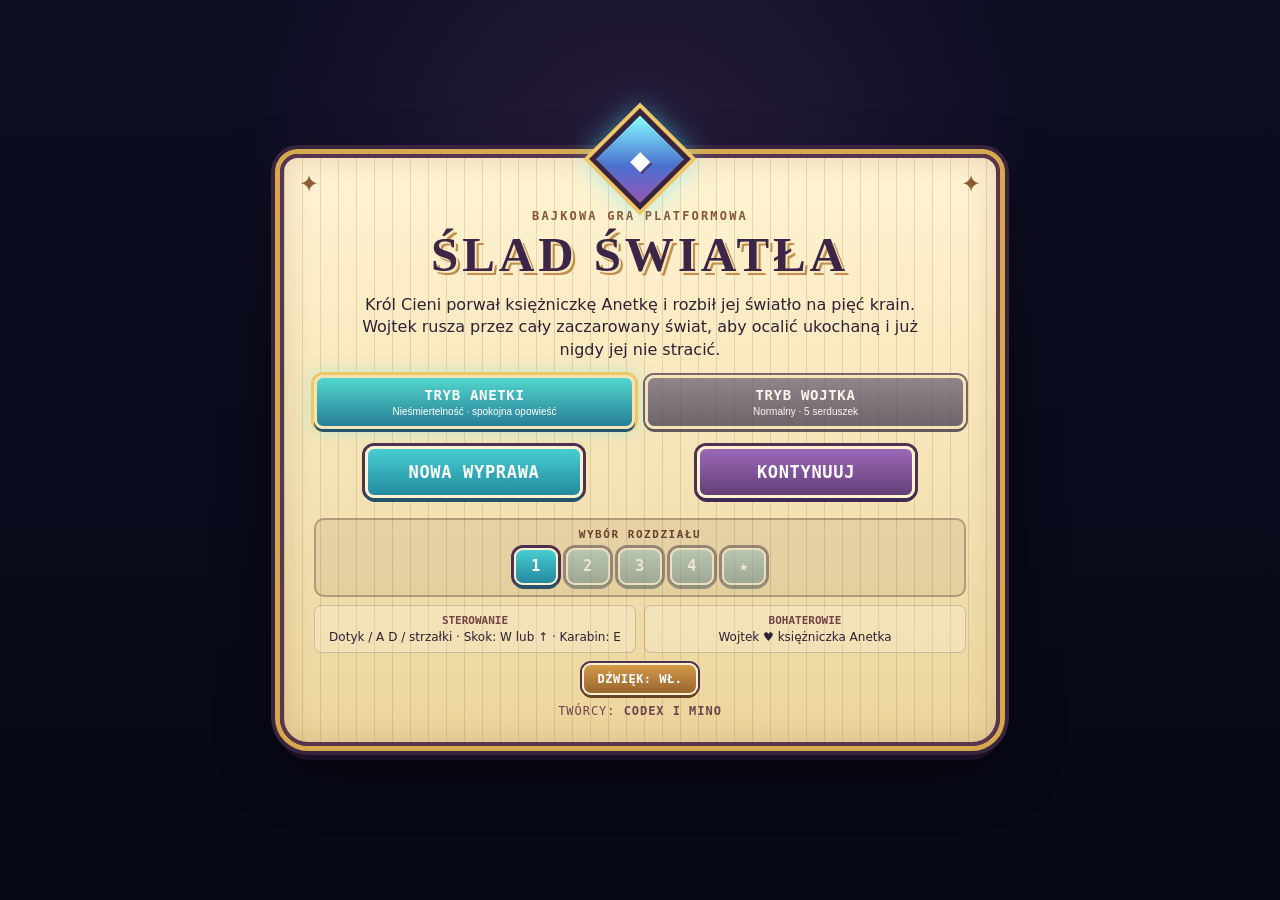
==== index.html @ 8b0d39ac "Publikacja gry na iPhone" ====
<!doctype html>
<html lang="pl">
<head>
  <meta charset="utf-8">
  <meta name="viewport" content="width=device-width,initial-scale=1,maximum-scale=1,user-scalable=no,viewport-fit=cover">
  <meta name="theme-color" content="#171329">
  <meta name="mobile-web-app-capable" content="yes">
  <meta name="apple-mobile-web-app-capable" content="yes">
  <meta name="apple-mobile-web-app-status-bar-style" content="black-translucent">
  <meta name="apple-mobile-web-app-title" content="Ślad Światła">
  <title>Ślad Światła — Wojtek i Anetka · gra na telefon</title>
  <style>
:root {
  color-scheme: dark;
  font-family: "Trebuchet MS", system-ui, sans-serif;
  --ink: #21182d;
  --cream: #fff2cf;
  --gold: #efc768;
  --violet: #6d3e86;
}

* { box-sizing: border-box; }
html, body {
  margin: 0;
  width: 100%;
  height: 100%;
  overflow: hidden;
  background: #090817;
  touch-action: none;
}
body { display: grid; place-items: center; }
#gameShell {
  position: relative;
  width: 100vw;
  height: 100dvh;
  overflow: hidden;
  background: #111229;
}
canvas {
  position: absolute;
  inset: 0;
  width: 100%;
  height: 100%;
  image-rendering: pixelated;
  background: #151831;
}

.overlay {
  position: absolute;
  inset: 0;
  display: none;
  place-items: center;
  padding: max(12px, env(safe-area-inset-top)) max(12px, env(safe-area-inset-right)) max(12px, env(safe-area-inset-bottom)) max(12px, env(safe-area-inset-left));
  background:
    radial-gradient(circle at 50% 22%, rgba(130,78,156,.25), transparent 43%),
    linear-gradient(rgba(10,10,28,.56), rgba(6,7,20,.9));
  z-index: 5;
  overflow: auto;
}
.overlay.visible { display: grid; }

.card {
  position: relative;
  width: min(620px, 94vw);
  padding: 24px 30px 22px;
  text-align: center;
  border: 4px solid #5a354f;
  border-radius: 18px 18px 28px 28px;
  color: #2d2133;
  background:
    linear-gradient(90deg, rgba(115,73,47,.16) 1px, transparent 1px) 0 0 / 18px 100%,
    linear-gradient(#fff4d3, #ecd59c);
  box-shadow:
    0 0 0 5px #d7a94f,
    0 0 0 9px #39243f,
    0 14px 0 #171123,
    0 22px 55px rgba(0,0,0,.62),
    inset 0 0 30px rgba(119,65,35,.18);
}
.card::before,
.card::after {
  content: "✦";
  position: absolute;
  top: 12px;
  color: #8d5b2f;
  font-size: 24px;
}
.card::before { left: 15px; }
.card::after { right: 15px; }
.card.compact { width: min(430px, 90vw); }
.menu-card {
  width: min(720px, 95vw);
  padding-top: 50px;
}
.ending-card {
  width: min(650px, 94vw);
  padding-top: 48px;
}

.crest {
  position: absolute;
  left: 50%;
  top: -35px;
  display: grid;
  place-items: center;
  width: 72px;
  height: 72px;
  transform: translateX(-50%) rotate(45deg);
  border: 5px solid #39243f;
  background: linear-gradient(135deg, #88ffff, #4a71cf 58%, #9654b8);
  box-shadow: 0 0 0 4px #efc768, 0 0 28px rgba(89,236,255,.65);
}
.crest span { transform: rotate(-45deg); color: white; font: bold 34px monospace; text-shadow: 2px 2px #503b86; }
.crest.small { width: 58px; height: 58px; top: -29px; }
.crest.small span { font-size: 25px; }

h1, h2 {
  margin: .1em 0 .25em;
  color: #3c2546;
  letter-spacing: .08em;
  text-shadow: 2px 2px #f8eab8, 4px 4px #c18b52;
  font-family: Georgia, "Times New Roman", serif;
  font-size: clamp(27px, 5vw, 49px);
}
h2 { font-size: clamp(25px, 4vw, 38px); }
.eyebrow {
  margin: 8px 0 2px;
  color: #895433;
  font: bold 12px monospace;
  letter-spacing: .18em;
}
.menu-card > .eyebrow,
.ending-card > .eyebrow { margin-top: 0; }
.menu-card h1 { margin-top: 5px; line-height: 1.04; }
.lead, .card p { line-height: 1.42; }
.lead { margin: 0 auto 13px; max-width: 590px; }

.mode-picker {
  display: grid;
  grid-template-columns: 1fr 1fr;
  gap: 10px;
  margin: 8px auto 5px;
}
.mode-choice {
  width: 100%;
  min-width: 0;
  margin: 0;
  padding: 9px 11px;
  border-color: #f4e4b5;
  background: linear-gradient(#686078, #39354d);
  box-shadow: 0 3px 0 #282438, 0 0 0 2px #4e3151;
  opacity: .72;
}
.mode-choice b,
.mode-choice span { display: block; }
.mode-choice b { font-size: 14px; }
.mode-choice span { margin-top: 3px; font: 10px "Trebuchet MS", sans-serif; letter-spacing: 0; }
.mode-choice.active {
  opacity: 1;
  background: linear-gradient(#52d6cd, #277f96);
  box-shadow: 0 3px 0 #24556d, 0 0 0 3px #efc768, 0 0 18px rgba(87,239,231,.5);
}

.menu-actions {
  display: flex;
  justify-content: center;
  gap: 12px;
}
button {
  display: block;
  margin: 12px auto 8px;
  min-width: 218px;
  padding: 13px 22px;
  border: 3px solid #fff2cf;
  border-radius: 9px;
  background: linear-gradient(#48cdd1, #238a9f);
  color: white;
  font: bold 17px monospace;
  letter-spacing: .04em;
  box-shadow: 0 4px 0 #26526c, 0 0 0 3px #4e3151;
  cursor: pointer;
}
button:active { transform: translateY(3px); box-shadow: 0 1px 0 #26526c, 0 0 0 3px #4e3151; }
button:disabled { opacity: .48; cursor: not-allowed; transform: none; filter: grayscale(.6); }
button.secondary { background: linear-gradient(#9b68b8, #654078); box-shadow: 0 4px 0 #3d2b56, 0 0 0 3px #4e3151; }
button.dark { background: linear-gradient(#4c4b63, #2b2c45); box-shadow: 0 4px 0 #191b31, 0 0 0 3px #4e3151; }
.tiny-button {
  min-width: 0;
  margin: 10px auto 4px;
  padding: 7px 14px;
  border-width: 2px;
  font-size: 12px;
  background: linear-gradient(#d39a4b, #99642f);
  box-shadow: 0 3px 0 #694326, 0 0 0 2px #4e3151;
}

.chapter-picker {
  margin: 12px auto 7px;
  padding: 8px 10px 10px;
  border: 2px solid rgba(91,57,54,.36);
  border-radius: 10px;
  background: rgba(105,69,44,.09);
}
.chapter-label { display: block; margin-bottom: 7px; color: #684032; font: bold 11px monospace; letter-spacing: .14em; }
.level-select { display: flex; justify-content: center; gap: 8px; }
.level-select button {
  display: grid;
  place-items: center;
  width: 44px;
  min-width: 44px;
  height: 37px;
  margin: 0;
  padding: 0;
  font-size: 15px;
  border-width: 2px;
}
.menu-info {
  display: grid;
  grid-template-columns: 1fr 1fr;
  gap: 8px;
  margin-top: 8px;
}
.menu-info div {
  padding: 8px 10px;
  border: 1px solid rgba(81,49,56,.22);
  border-radius: 7px;
  background: rgba(255,255,255,.2);
}
.menu-info strong, .menu-info span { display: block; }
.menu-info strong { color: #714344; font: bold 11px monospace; }
.menu-info span { margin-top: 3px; font-size: 12px; }
.credits {
  margin: 8px 0 0 !important;
  color: #6f4350;
  font: 12px monospace;
  letter-spacing: .08em;
}

#rotateHint {
  display: none;
  position: absolute;
  inset: 0;
  z-index: 20;
  place-items: center;
  align-content: center;
  gap: 8px;
  padding: 30px;
  background: radial-gradient(circle, #32274c, #0b0d19 72%);
  color: #fff3d0;
  font: bold 20px monospace;
  text-align: center;
}
#rotateHint span { display: block; font-size: 55px; color: #6dffff; }
#rotateHint small { max-width: 320px; color: #b8b6d0; font-size: 12px; }

@media (orientation: portrait) and (max-width: 700px) { #rotateHint { display: grid; } }
@media (max-height: 620px) {
  .card { padding: 17px 24px 14px; transform: scale(.9); }
  .menu-card { padding: 42px 24px 14px; transform: scale(.82); }
  .ending-card { padding-top: 40px; }
  .crest { top: -27px; width: 58px; height: 58px; }
  .crest span { font-size: 27px; }
  h1 { font-size: 35px; }
  .lead { font-size: 13px; }
  button { padding: 10px 18px; margin: 9px auto 6px; }
}

</style>
</head>
<body>
  <main id="gameShell">
    <canvas id="game" width="1280" height="720" aria-label="Gra Ślad Światła"></canvas>

    <section id="startScreen" class="overlay visible">
      <div class="card menu-card">
        <div class="crest"><span>◆</span></div>
        <p class="eyebrow">BAJKOWA GRA PLATFORMOWA</p>
        <h1>ŚLAD ŚWIATŁA</h1>
        <p class="lead">Król Cieni porwał księżniczkę Anetkę i rozbił jej światło na pięć krain. Wojtek rusza przez cały zaczarowany świat, aby ocalić ukochaną i już nigdy jej nie stracić.</p>
        <div class="mode-picker" aria-label="Wybór trybu gry">
          <button id="modeAnetkaBtn" class="mode-choice active" type="button"><b>TRYB ANETKI</b><span>Nieśmiertelność · spokojna opowieść</span></button>
          <button id="modeNormalBtn" class="mode-choice" type="button"><b>TRYB WOJTKA</b><span>Normalny · 5 serduszek</span></button>
        </div>
        <div class="menu-actions">
          <button id="startBtn" class="primary">NOWA WYPRAWA</button>
          <button id="continueBtn" class="secondary">KONTYNUUJ</button>
        </div>
        <div class="chapter-picker">
          <span class="chapter-label">WYBÓR ROZDZIAŁU</span>
          <div id="levelSelect" class="level-select" aria-label="Wybór poziomu"></div>
        </div>
        <div class="menu-info">
          <div><strong>STEROWANIE</strong><span>Dotyk / A D / strzałki · Skok: W lub ↑ · Karabin: E</span></div>
          <div><strong>BOHATEROWIE</strong><span>Wojtek ♥ księżniczka Anetka</span></div>
        </div>
        <button id="soundBtn" class="tiny-button" type="button">DŹWIĘK: WŁ.</button>
        <p class="credits">TWÓRCY: <b>CODEX I MINO</b></p>
      </div>
    </section>

    <section id="pauseScreen" class="overlay">
      <div class="card compact">
        <div class="crest small"><span>Ⅱ</span></div>
        <h2>PAUZA</h2>
        <p id="pauseChapter">Rozdział</p>
        <button id="resumeBtn">GRAJ DALEJ</button>
        <button id="restartPauseBtn" class="secondary">POWTÓRZ POZIOM</button>
        <button id="menuPauseBtn" class="dark">MENU GŁÓWNE</button>
        <p class="credits">CODEX I MINO</p>
      </div>
    </section>

    <section id="endScreen" class="overlay">
      <div class="card ending-card">
        <div class="crest"><span>♥</span></div>
        <p class="eyebrow">KAMPANIA UKOŃCZONA</p>
        <h2>ŚWIATŁO POWRÓCIŁO</h2>
        <p><strong>Wojtek ocalił księżniczkę Anetkę.</strong><br>Pięć krain znów tworzy jedną opowieść, a zakochani wracają do domu razem. Ich światło okazało się silniejsze od Korony Cienia.</p>
        <button id="againBtn">ZAGRAJ OD POCZĄTKU</button>
        <button id="menuEndBtn" class="secondary">WYBIERZ ROZDZIAŁ</button>
        <p class="credits">GRA STWORZONA PRZEZ <b>CODEX I MINO</b></p>
      </div>
    </section>

    <div id="rotateHint"><span>↻</span><b>Obróć telefon poziomo</b><small>Gra została zaprojektowana do widoku panoramicznego.</small></div>
  </main>
  <script>
"use strict";

const canvas = document.getElementById("game");
const ctx = canvas.getContext("2d");
ctx.imageSmoothingEnabled = false;

const W = 1280;
const H = 720;
const G = 1900;
const MAX_HEARTS = 5;
const WORLD_W = 5200;
const STORAGE_KEY = "slad-swiatla-campaign-v3";
let selectedMode = "anetka";

function isInvincible() {
  return selectedMode === "anetka";
}

const ui = {
  start: document.getElementById("startScreen"),
  pause: document.getElementById("pauseScreen"),
  end: document.getElementById("endScreen"),
  startBtn: document.getElementById("startBtn"),
  continueBtn: document.getElementById("continueBtn"),
  soundBtn: document.getElementById("soundBtn"),
  modeAnetkaBtn: document.getElementById("modeAnetkaBtn"),
  modeNormalBtn: document.getElementById("modeNormalBtn"),
  levelSelect: document.getElementById("levelSelect"),
  pauseChapter: document.getElementById("pauseChapter")
};

const BIOMES = [
  {
    name: "ZIELONE RUINY",
    subtitle: "Rozdział I · Pierwszy odłamek",
    bg: "bg0",
    ambient: "leaf",
    music: [220, 277, 330, 415, 330, 277, 247, 330],
    palette: { top: "#9fbb37", top2: "#d0d85a", stone: "#745447", mid: "#493b42", deep: "#211f31", line: "#2a2330", glow: "#ffe36b", accent: "#75d45d", spike: "#d7c8a7", tint: "rgba(108,76,50,.12)" },
    start: "Wojtek: światło Anetki pękło na pięć części.|Pierwszy ślad prowadzi przez stare ruiny.",
    middle: "Kamienie pamiętają głos Anetki.|Odłamki prowadzą mnie do ukochanej.",
    gate: "Król Cieni czeka po drugiej stronie.|Pokonaj strażnika i strzel w pieczęć!",
    outro: "Pierwsza pieczęć pękła. Wojtek odnalazł Anetkę... tylko na chwilę."
  },
  {
    name: "LAS SZEPTÓW",
    subtitle: "Rozdział II · Głos między drzewami",
    bg: "bg1",
    ambient: "firefly",
    music: [196, 247, 294, 370, 294, 247, 220, 294],
    palette: { top: "#3f9c63", top2: "#75d98b", stone: "#40534c", mid: "#283b3d", deep: "#151d2b", line: "#172232", glow: "#ffd86a", accent: "#55e4b2", spike: "#8fc1a5", tint: "rgba(21,83,70,.23)" },
    start: "Król Cieni uciekł do Lasu Szeptów.|Świetliki pokażą nam bezpieczną drogę.",
    middle: "Anetka zostawiła znak na korze.|Wojtek czuje, że ukochana jest blisko.",
    gate: "Leśny strażnik broni przejścia.|Odłamki osłabią jego pieczęć.",
    outro: "Szept lasu zamienił się w pieśń, lecz portal porwał Anetkę ku lodowym górom."
  },
  {
    name: "KRYSZTAŁOWE GROTY",
    subtitle: "Rozdział III · Serce lodu",
    bg: "bg2",
    ambient: "snow",
    music: [247, 311, 370, 466, 370, 311, 277, 370],
    palette: { top: "#a9e9f2", top2: "#e8fbff", stone: "#55769b", mid: "#334b73", deep: "#172642", line: "#1d3154", glow: "#72f4ff", accent: "#91bfff", spike: "#d9fbff", tint: "rgba(56,119,185,.25)" },
    start: "Portal zamarzł za nami.|Ciepło odłamków ochroni nas przed lodem.",
    middle: "W krysztale Wojtek widzi uśmiech Anetki.|Czeka na niego i wciąż wierzy.",
    gate: "Lodowy olbrzym strzeże następnej bramy.|Rozgrzej pieczęć światłem.",
    outro: "Lód ustąpił, ale Król Cieni uniósł Anetkę do Kuźni Popiołów."
  },
  {
    name: "KUŹNIA POPIOŁÓW",
    subtitle: "Rozdział IV · Ogień korony",
    bg: "bg3",
    ambient: "ember",
    music: [165, 208, 247, 311, 247, 208, 185, 247],
    palette: { top: "#ba5635", top2: "#ff9b43", stone: "#574047", mid: "#382a36", deep: "#1e1827", line: "#2a1b28", glow: "#ff8a31", accent: "#ffcc5b", spike: "#d98155", tint: "rgba(112,32,26,.25)" },
    start: "Tu wykuto Koronę Cienia.|Musimy przejść kuźnię, zanim zapłonie na nowo.",
    middle: "Odłamki tłumią ogień.|Anetka jest po drugiej stronie bramy.",
    gate: "Strażnik kuźni zasila ostatni portal.|Zgaś go i rozbij pieczęć.",
    outro: "Kuźnia zgasła. Król Cieni zabrał Anetkę do swojej cytadeli — Wojtek rusza za ukochaną."
  },
  {
    name: "CYTADELA CIENIA",
    subtitle: "Rozdział V · Ostatnie światło",
    bg: "bg4",
    ambient: "magic",
    music: [174, 220, 261, 349, 329, 261, 233, 311],
    palette: { top: "#7252a3", top2: "#bd78e8", stone: "#4a4268", mid: "#302c50", deep: "#17162d", line: "#211c3d", glow: "#e07cff", accent: "#8fdcff", spike: "#9d83c7", tint: "rgba(87,36,130,.28)" },
    start: "Wojtek: to ostatnia kraina.|Odbiorę Anetkę Królowi Cieni.",
    middle: "Pięć śladów łączy się w jeden.|Korona traci moc.",
    gate: "Król Cieni stoi przed tronem.|To ostatnia walka!",
    outro: "Korona pękła. Wojtek i Anetka są znów razem, a ich miłość rozświetla pięć krain."
  }
];

const art = {
  images: {},
  backgrounds: [],
  heroBase: {},
  heroRun: [],
  enemies: [[], []],
  enemyAnimations: [[], []],
  princessAnimations: [[], []],
  sprites: {},
  ready: false
};

const ASSETS = {
  bg0: "[data-uri]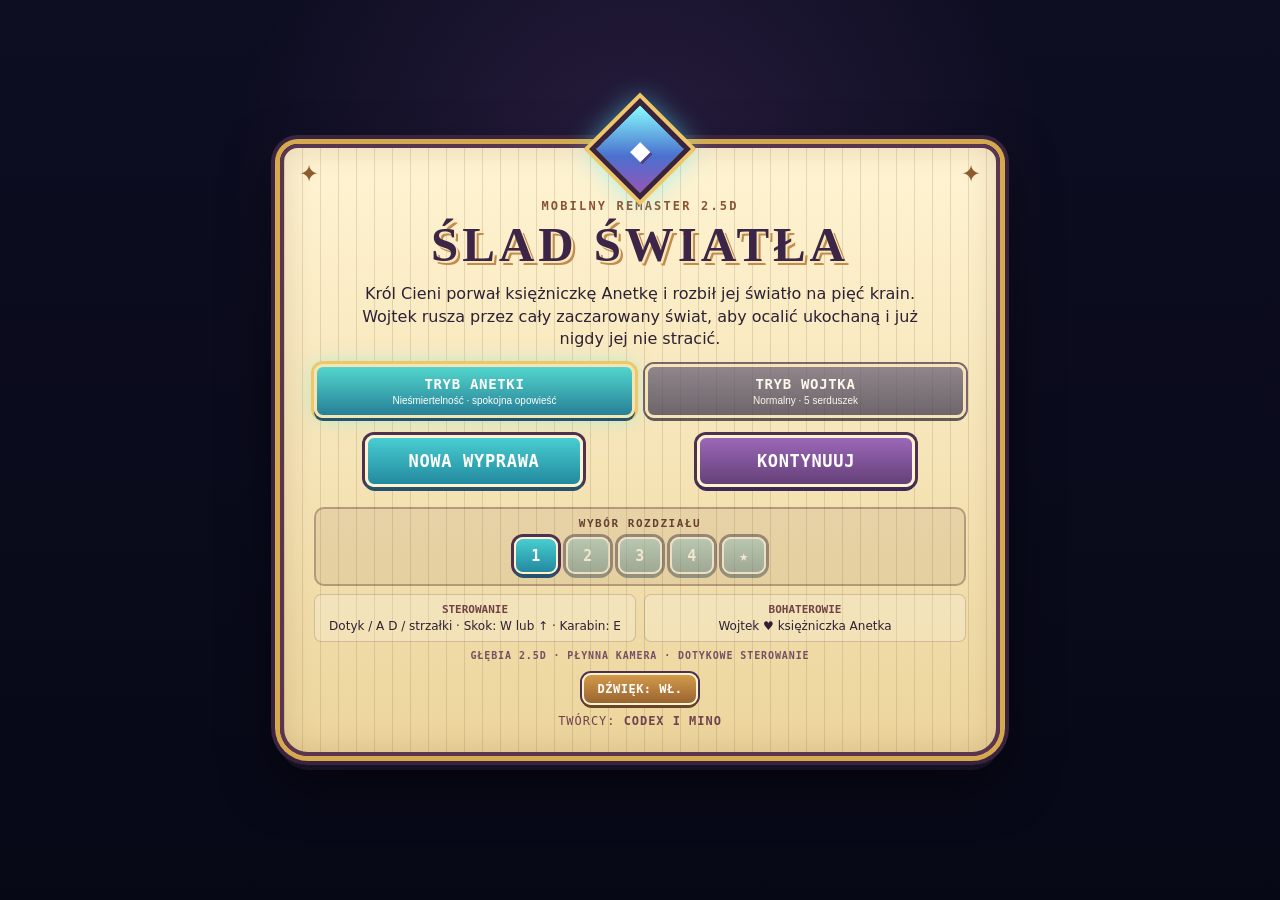
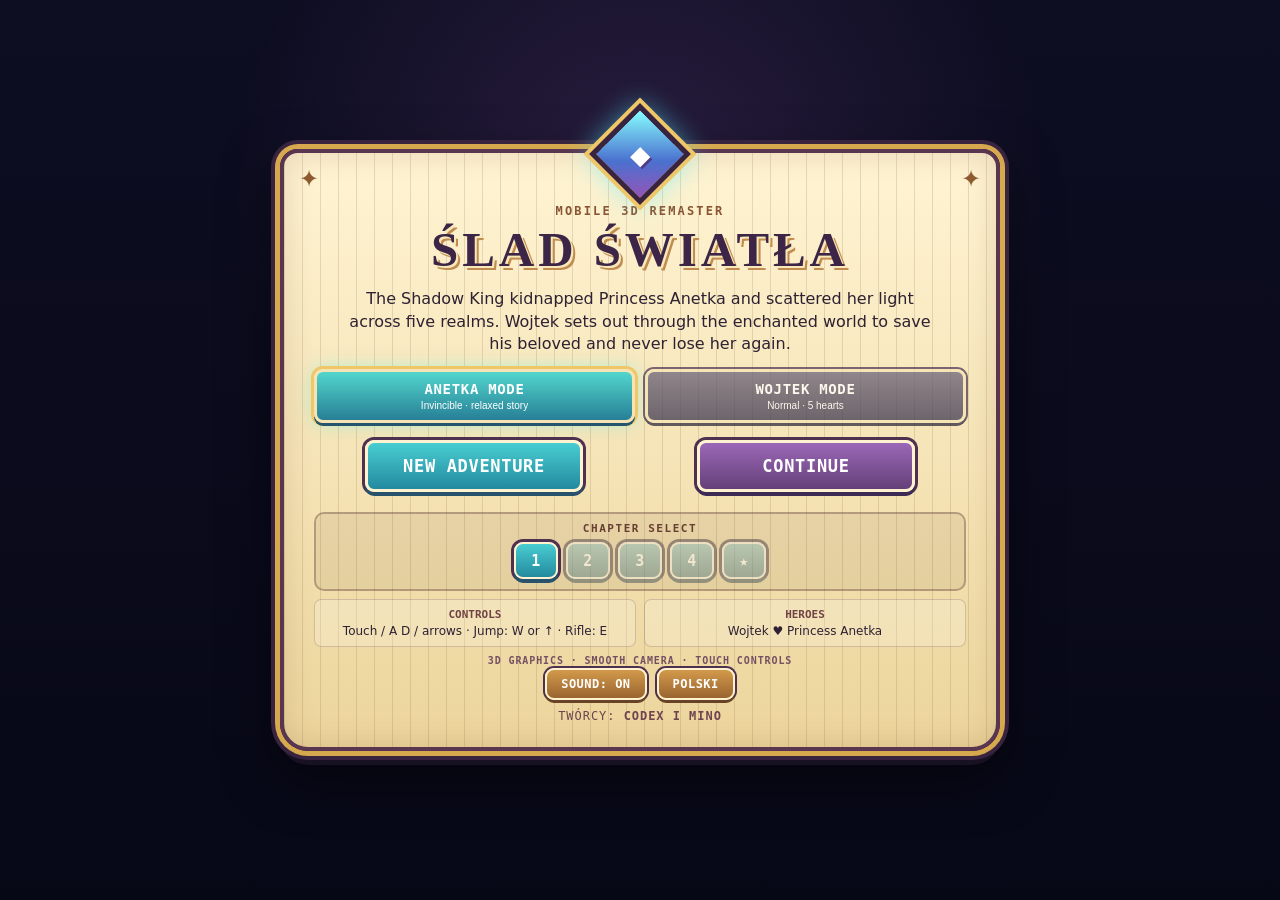
